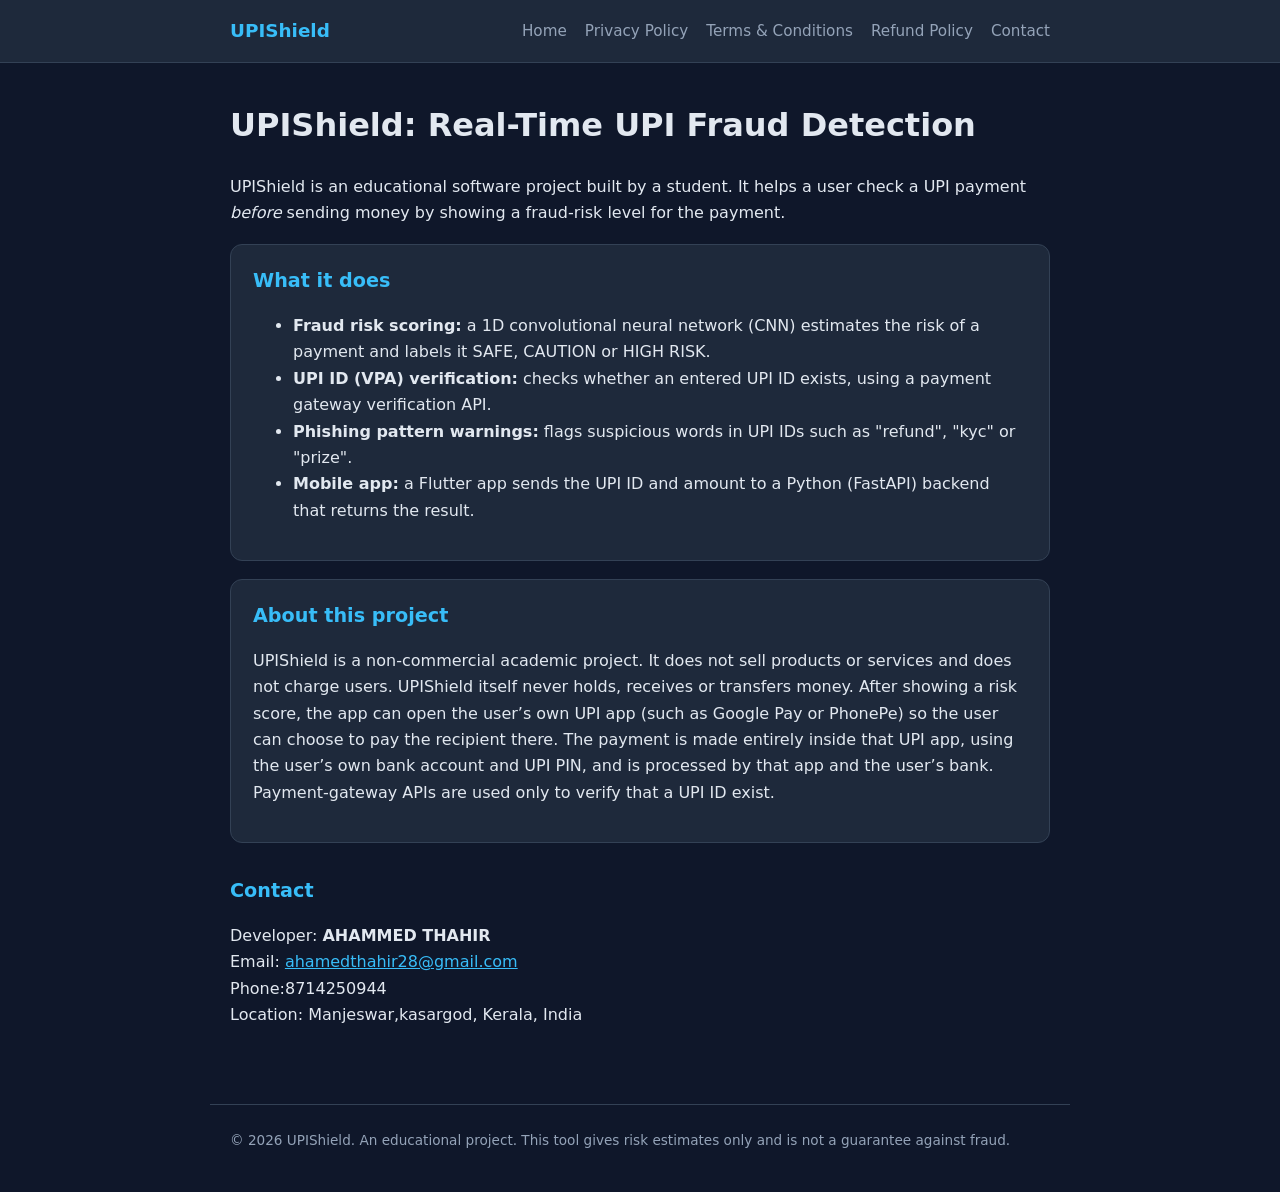
==== index.html @ d6571fbb "Add files via upload" ====
<!doctype html>
<html lang="en">
<head>
<meta charset="utf-8">
<meta name="viewport" content="width=device-width, initial-scale=1">
<title>UPIShield – Student UPI Fraud Detection Project</title>
<meta name="description" content="UPIShield is a student project that uses a 1D-CNN deep learning model to estimate fraud risk for UPI payments and checks whether a UPI ID exists.">
<link rel="stylesheet" href="style.css">
</head>
<body>
<header><nav>
  <span class="brand">UPIShield</span>
  <a href="index.html">Home</a>
  <a href="privacy.html">Privacy Policy</a>
  <a href="terms.html">Terms &amp; Conditions</a>
  <a href="refund.html">Refund Policy</a>
  <a href="#contact">Contact</a>
</nav></header>
<main>
  <h1>UPIShield: Real-Time UPI Fraud Detection</h1>
  <p>UPIShield is an educational software project built by a student. It helps a user check a UPI payment <em>before</em> sending money by showing a fraud-risk level for the payment.</p>

  <div class="card">
    <h2 style="margin-top:0">What it does</h2>
    <ul>
      <li><strong>Fraud risk scoring:</strong> a 1D convolutional neural network (CNN) estimates the risk of a payment and labels it SAFE, CAUTION or HIGH RISK.</li>
      <li><strong>UPI ID (VPA) verification:</strong> checks whether an entered UPI ID exists, using a payment gateway verification API.</li>
      <li><strong>Phishing pattern warnings:</strong> flags suspicious words in UPI IDs such as "refund", "kyc" or "prize".</li>
      <li><strong>Mobile app:</strong> a Flutter app sends the UPI ID and amount to a Python (FastAPI) backend that returns the result.</li>
    </ul>
  </div>

  <div class="card">
    <h2 style="margin-top:0">About this project</h2>
    <p>UPIShield is a non-commercial academic project. It does not sell products or services and does not charge users. UPIShield itself never holds, receives or transfers money. After showing a risk score, the app can open the user’s own UPI app (such as Google Pay or PhonePe) so the user can choose to pay the recipient there. The payment is made entirely inside that UPI app, using the user’s own bank account and UPI PIN, and is processed by that app and the user’s bank. Payment-gateway APIs are used only to verify that a UPI ID exist.</p>
  </div>

  <h2 id="contact">Contact</h2>
  <p>Developer: <strong>AHAMMED THAHIR</strong><br>
  Email: <a href="mailto:[YOUR EMAIL]">ahamedthahir28@gmail.com</a><br>
  Phone:8714250944<br>
  Location: Manjeswar,kasargod, Kerala, India</p>
</main>
<footer>&copy; 2026 UPIShield. An educational project. This tool gives risk estimates only and is not a guarantee against fraud.</footer>
</body>
</html>
---- style.css ----
:root { --bg:#0f172a; --card:#1e293b; --text:#e2e8f0; --muted:#94a3b8; --accent:#38bdf8; }
* { box-sizing:border-box; }
body { margin:0; font-family:system-ui,-apple-system,Segoe UI,Roboto,sans-serif; background:var(--bg); color:var(--text); line-height:1.65; }
header { background:var(--card); border-bottom:1px solid #334155; }
nav { max-width:860px; margin:0 auto; padding:16px 20px; display:flex; flex-wrap:wrap; gap:18px; align-items:center; }
nav .brand { font-weight:700; font-size:1.15rem; color:var(--accent); margin-right:auto; }
nav a { color:var(--muted); text-decoration:none; font-size:.95rem; }
nav a:hover { color:var(--text); }
main { max-width:860px; margin:0 auto; padding:36px 20px 60px; }
h1 { font-size:2rem; margin-top:0; }
h2 { margin-top:2rem; color:var(--accent); font-size:1.2rem; }
.card { background:var(--card); border:1px solid #334155; border-radius:12px; padding:20px 22px; margin:18px 0; }
a { color:var(--accent); }
footer { max-width:860px; margin:0 auto; padding:24px 20px 40px; color:var(--muted); font-size:.85rem; border-top:1px solid #334155; }
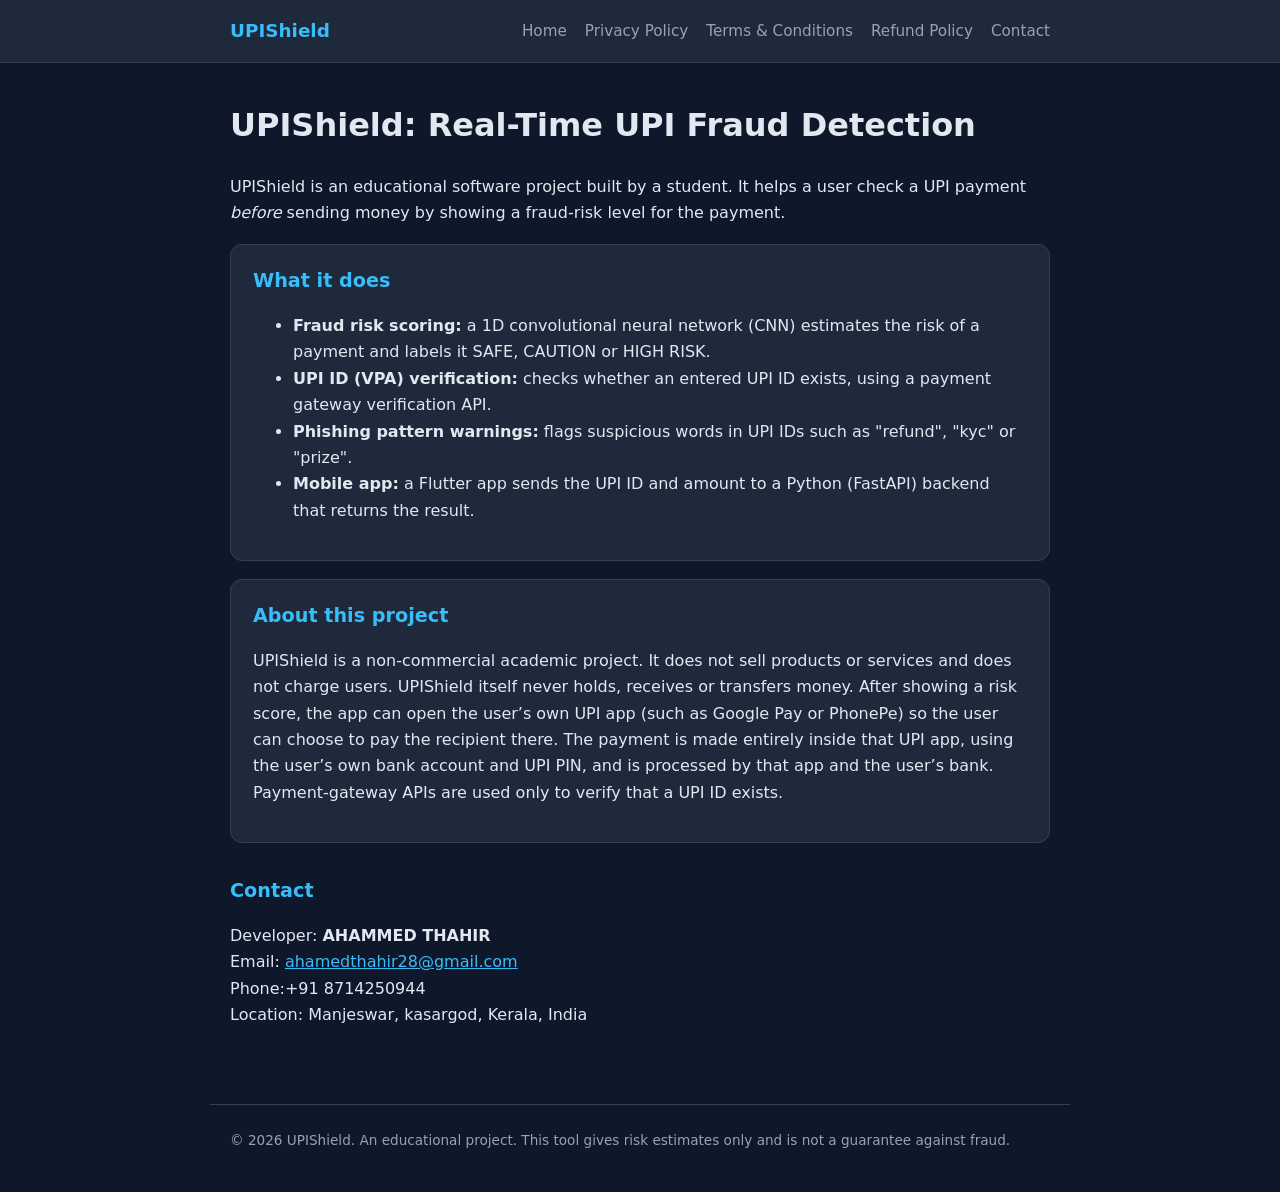
==== commit d5b2e3bc: "Revise project description and contact details Updated contact information formatting and corrected " ====
--- a/index.html
+++ b/index.html
@@ -32,14 +32,14 @@
 
   <div class="card">
     <h2 style="margin-top:0">About this project</h2>
-    <p>UPIShield is a non-commercial academic project. It does not sell products or services and does not charge users. UPIShield itself never holds, receives or transfers money. After showing a risk score, the app can open the user’s own UPI app (such as Google Pay or PhonePe) so the user can choose to pay the recipient there. The payment is made entirely inside that UPI app, using the user’s own bank account and UPI PIN, and is processed by that app and the user’s bank. Payment-gateway APIs are used only to verify that a UPI ID exist.</p>
+    <p>UPIShield is a non-commercial academic project. It does not sell products or services and does not charge users. UPIShield itself never holds, receives or transfers money. After showing a risk score, the app can open the user’s own UPI app (such as Google Pay or PhonePe) so the user can choose to pay the recipient there. The payment is made entirely inside that UPI app, using the user’s own bank account and UPI PIN, and is processed by that app and the user’s bank. Payment-gateway APIs are used only to verify that a UPI ID exists.</p>
   </div>
 
   <h2 id="contact">Contact</h2>
   <p>Developer: <strong>AHAMMED THAHIR</strong><br>
-  Email: <a href="mailto:[YOUR EMAIL]">ahamedthahir28@gmail.com</a><br>
-  Phone:8714250944<br>
-  Location: Manjeswar,kasargod, Kerala, India</p>
+  Email: <a href="mailto:ahamedthahir28@gmail.com">ahamedthahir28@gmail.com</a><br>
+  Phone:+91 8714250944<br>
+  Location: Manjeswar, kasargod, Kerala, India</p>
 </main>
 <footer>&copy; 2026 UPIShield. An educational project. This tool gives risk estimates only and is not a guarantee against fraud.</footer>
 </body>
